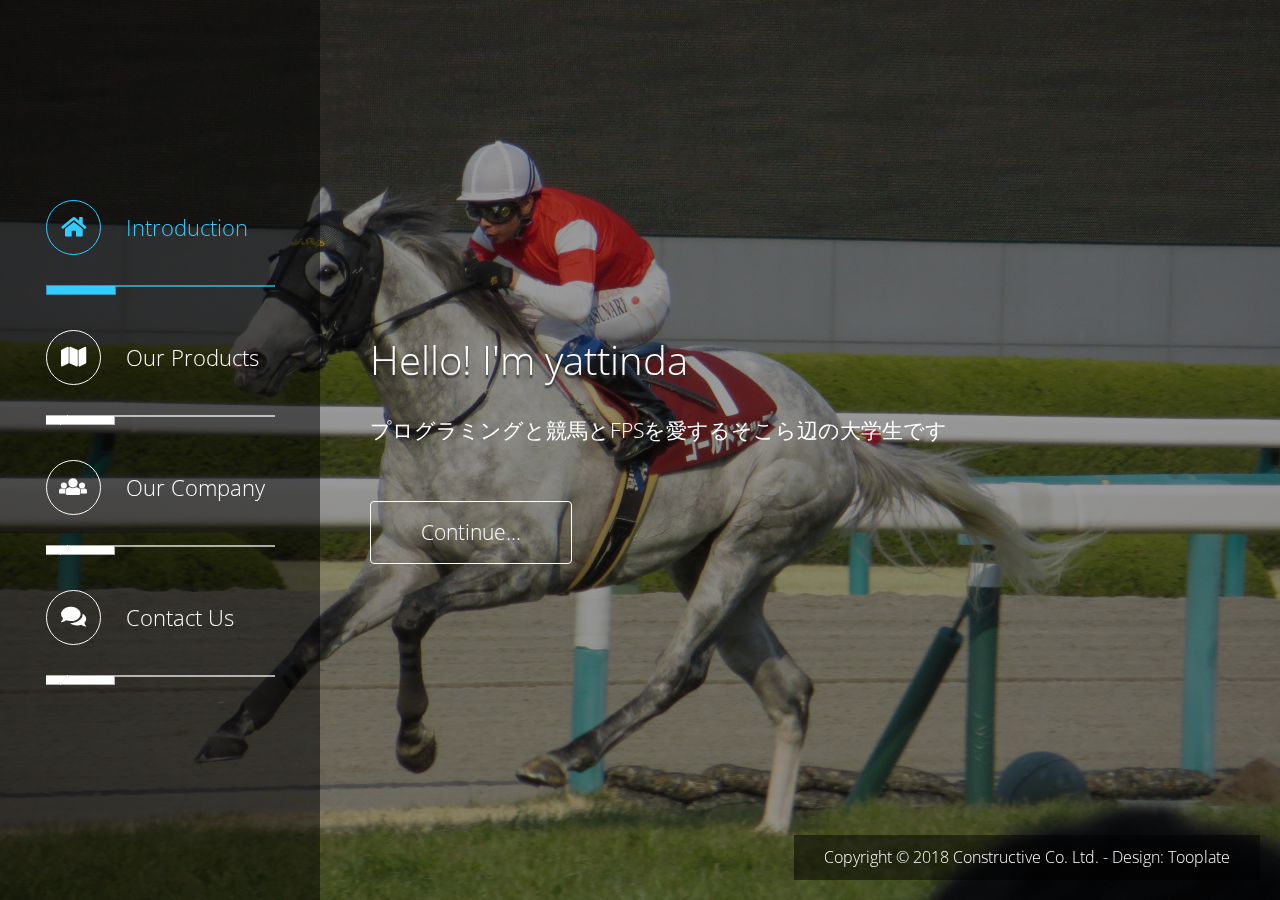
==== index.html @ 516a242e "Create toppage" ====
<!DOCTYPE html>
<html>
<head>
	<meta charset="utf-8">
	<meta http-equiv="X-UA-Compatible" content="IE=edge">
	<meta name="viewport" content="width=device-width, initial-scale=1">

	<title>Constructive HTML Template</title>
<!--

Template 2102 Constructive

http://www.tooplate.com/view/2102-constructive

-->
	<link rel="stylesheet" href="https://fonts.googleapis.com/css?family=Open+Sans:300,400">  <!-- Google web font "Open Sans" -->
	<link rel="stylesheet" href="css/fontawesome-all.min.css">
	<link rel="stylesheet" href="css/bootstrap.min.css">
	<link rel="stylesheet" type="text/css" href="css/magnific-popup.css"/>
	<link rel="stylesheet" type="text/css" href="slick/slick.css"/>
	<link rel="stylesheet" type="text/css" href="slick/slick-theme.css"/>
	<link rel="stylesheet" href="css/tooplate-style.css">

	<script>
		var renderPage = true;

	if(navigator.userAgent.indexOf('MSIE')!==-1
		|| navigator.appVersion.indexOf('Trident/') > 0){
   		/* Microsoft Internet Explorer detected in. */
   		alert("Please view this in a modern browser such as Chrome or Microsoft Edge.");
   		renderPage = false;
	}
	</script>
</head>

<body>
	<!-- Loader -->
	<div id="loader-wrapper">
		<div id="loader"></div>
		<div class="loader-section section-left"></div>
		<div class="loader-section section-right"></div>
	</div>

	<!-- Page Content -->
	<div class="container-fluid tm-main">
		<div class="row tm-main-row">

			<!-- Sidebar -->
			<div id="tmSideBar" class="col-xl-3 col-lg-4 col-md-12 col-sm-12 sidebar">

				<button id="tmMainNavToggle" class="menu-icon">&#9776;</button>

				<div class="inner">
					<nav id="tmMainNav" class="tm-main-nav">
						<ul>
							<li>
								<a href="#intro" id="tmNavLink1" class="scrolly active" data-bg-img="GoldShip.jpg" data-page="#tm-section-1">
									<i class="fas fa-home tm-nav-fa-icon"></i>
									<span>Introduction</span>
								</a>
							</li>
							<li>
								<a href="#products" id="tmNavLink2" class="scrolly" data-bg-img="constructive_bg_02.jpg" data-page="#tm-section-2" data-page-type="carousel">
									<i class="fas fa-map tm-nav-fa-icon"></i>
									<span>Our Products</span>
								</a>
							</li>
							<li>
								<a href="#company" class="scrolly" data-bg-img="constructive_bg_03.jpg" data-page="#tm-section-3">
									<i class="fas fa-users tm-nav-fa-icon"></i>
									<span>Our Company</span>
								</a>
							</li>
							<li>
								<a href="#contact" class="scrolly" data-bg-img="constructive_bg_04.jpg" data-page="#tm-section-4">
									<i class="fas fa-comments tm-nav-fa-icon"></i>
									<span>Contact Us</span>
								</a>
							</li>
						</ul>
					</nav>
				</div>
			</div>

			<div class="col-xl-9 col-lg-8 col-md-12 col-sm-12 tm-content">

					<!-- section 1 -->
					<section id="tm-section-1" class="tm-section">
						<div class="ml-auto">
							<header class="mb-4"><h1 class="tm-text-shadow">Hello! I'm yattinda</h1></header>
							<p class="mb-5 tm-font-big">プログラミングと競馬とFPSを愛するそこら辺の大学生です<br></p>
							<a href="#" class="btn tm-btn tm-font-big" data-nav-link="#tmNavLink2">Continue...</a>
							<!-- data-nav-link holds the ID of nav item, which means this link should behave the same as that nav item  -->
						</div>
					</section>

					<!-- section 2 -->
					<section id="tm-section-2" class="tm-section tm-section-carousel">
						<div>
							<header class="mb-4"><h2 class="tm-text-shadow">Our Products</h2></header>
							<div class="tm-img-container">
								<div class="tm-img-slider">
									<a href="img/gallery-img-01.jpg" class="tm-slider-img"><img src="img/gallery-img-01-tn.jpg" alt="Image" class="img-fluid"></a>
									<a href="img/gallery-img-02.jpg" class="tm-slider-img"><img src="img/gallery-img-02-tn.jpg" alt="Image" class="img-fluid"></a>
									<a href="img/gallery-img-03.jpg" class="tm-slider-img"><img src="img/gallery-img-03-tn.jpg" alt="Image" class="img-fluid"></a>
									<a href="img/gallery-img-04.jpg" class="tm-slider-img"><img src="img/gallery-img-04-tn.jpg" alt="Image" class="img-fluid"></a>
									<a href="img/gallery-img-05.jpg" class="tm-slider-img"><img src="img/gallery-img-05-tn.jpg" alt="Image" class="img-fluid"></a>
									<a href="img/gallery-img-06.jpg" class="tm-slider-img"><img src="img/gallery-img-06-tn.jpg" alt="Image" class="img-fluid"></a>
								</div>
							</div>
						</div>
					</section>

					<!-- section 3 -->
					<section id="tm-section-3" class="tm-section">
						<div class="row mb-4">
							<header class="col-xl-12"><h2 class="tm-text-shadow">Our Company</h2></header>
						</div>
						<div class="row">
							<div class="col-sm-12 col-md-6 col-lg-12 col-xl-6 mb-4">
								<div class="media tm-bg-transparent-black tm-border-white">
									<i class="fab fa-apple tm-icon-circled tm-icon-media"></i>
									<div class="media-body">
										<h3>HTML Templates</h3>
										<p>We provide a variety of templates for you at no cost. Please spread a word about <a href="https://plus.google.com/+tooplate" target="_parent">Tooplate</a> website. Thank you.</p>
									</div>
								</div>
							</div>
							<div class="col-sm-12 col-md-6 col-lg-12 col-xl-6 mb-4">
								<div class="media tm-bg-transparent-black tm-border-white">
									<i class="fas fa-map-pin mr-4 tm-icon-circled tm-icon-media"></i>
									<div class="media-body">
										<h3>Free Images</h3>
										<p>Photos by <a href="https://unsplash.com" target="_blank">Unsplash.com</a> website, ac ornare arcu finibus sed. Aenean ultrices nisi sit amet facilisis viverra.</p>
									</div>
								</div>
							</div>
							<div class="col-sm-12 col-md-6 col-lg-12 col-xl-6 mb-4">
								<div class="media tm-bg-transparent-black tm-border-white">
									<i class="fab fa-fly mr-4 tm-icon-circled tm-icon-media"></i>
									<div class="media-body">
										<h3>Phasellus eleifend</h3>
										<p>Phasellus feugiat scelerisque sapien, ac ornare arcu finibus sed. Aenean ultrices nisi sit amet facilisis viverra.</p>
									</div>
								</div>
							</div>
							<div class="col-sm-12 col-md-6 col-lg-12 col-xl-6 mb-4">
								<div class="media tm-bg-transparent-black tm-border-white">
									<i class="fab fa-linode mr-4 tm-icon-circled tm-icon-media"></i>
									<div class="media-body">
										<h3>Phasellus eleifend</h3>
										<p>Phasellus feugiat scelerisque sapien, ac ornare arcu finibus sed. Aenean ultrices nisi sit amet facilisis viverra.</p>
									</div>
								</div>
							</div>
						</div>
					</section>

					<!-- section 4 -->
					<section id="tm-section-4" class="tm-section">
						<div class="tm-bg-transparent-black tm-contact-box-pad">
							<div class="row mb-4">
								<div class="col-sm-12">
									<header><h2 class="tm-text-shadow">Contact Us</h2></header>
								</div>
							</div>
							<div class="row tm-page-4-content">
								<div class="col-md-6 col-sm-12 tm-contact-col">
									<div class="contact_message">
										<form action="#contact" method="post" class="contact-form">
											<div class="form-group">
												<input type="text" id="contact_name" name="contact_name" class="form-control" placeholder="Name" required>
											</div>
											<div class="form-group">
												<input type="email" id="contact_email" name="contact_email" class="form-control" placeholder="Email" required>
											</div>
											<div class="form-group">
												<textarea id="contact_message" name="contact_message" class="form-control" rows="9" placeholder="Message" required></textarea>
											</div>
											<button type="submit" class="btn tm-btn-submit tm-btn ml-auto">Submit</button>
										</form>
									</div>
								</div>
								<div class="col-md-6 col-sm-12 tm-contact-col">
									<div class="tm-address-box">
										<p>Aliquam interdum, nisl sedd faucibus tempor, massa velit laoreet ipsum, et faucibus sapien magna at enim. Suspendisse a dictum tortor.</p>
										<p>Curabitur venenatis leo in augue convallis, vulputate sollicitudin ex maximus.</p>
										<address>
											120-240 Aliquam nec neque augue<br>
											Suspendisse tincidunt nunc,<br>
											vitae sagis justo 11000
										</address>
									</div>
								</div>
							</div>
						</div>
					</section>
				</div>	<!-- .tm-content -->
				<footer class="footer-link">
					<p class="tm-copyright-text">Copyright &copy; 2018 Constructive Co. Ltd.

                    - Design: Tooplate</p>
				</footer>
			</div>	<!-- row -->
		</div>
		<div id="preload-01"></div>
		<div id="preload-02"></div>
		<div id="preload-03"></div>
		<div id="preload-04"></div>

		<script type="text/javascript" src="js/jquery-3.2.1.min.js"></script>
		<script type="text/javascript" src="js/jquery.magnific-popup.min.js"></script>
		<script type="text/javascript" src="js/jquery.backstretch.min.js"></script>
		<script type="text/javascript" src="slick/slick.min.js"></script> <!-- Slick Carousel -->

		<script>

		var sidebarVisible = false;
		var currentPageID = "#tm-section-1";

		// Setup Carousel
		function setupCarousel() {

			// If current page isn't Carousel page, don't do anything.
			if($('#tm-section-2').css('display') == "none") {
			}
			else {	// If current page is Carousel page, set up the Carousel.

				var slider = $('.tm-img-slider');
				var windowWidth = $(window).width();

				if (slider.hasClass('slick-initialized')) {
					slider.slick('destroy');
				}

				if(windowWidth < 640) {
					slider.slick({
	              		dots: true,
	              		infinite: false,
	              		slidesToShow: 1,
	              		slidesToScroll: 1
	              	});
				}
				else if(windowWidth < 992) {
					slider.slick({
	              		dots: true,
	              		infinite: false,
	              		slidesToShow: 2,
	              		slidesToScroll: 1
	              	});
				}
				else {
					// Slick carousel
	              	slider.slick({
	              		dots: true,
	              		infinite: false,
	              		slidesToShow: 3,
	              		slidesToScroll: 2
	              	});
				}

				// Init Magnific Popup
				$('.tm-img-slider').magnificPopup({
				  delegate: 'a', // child items selector, by clicking on it popup will open
				  type: 'image',
				  gallery: {enabled:true}
				  // other options
				});
      		}
  		}

  		// Setup Nav
  		function setupNav() {
  			// Add Event Listener to each Nav item
	     	$(".tm-main-nav a").click(function(e){
	     		e.preventDefault();

		    	var currentNavItem = $(this);
		    	changePage(currentNavItem);

		    	setupCarousel();
		    	setupFooter();

		    	// Hide the nav on mobile
		    	$("#tmSideBar").removeClass("show");
		    });
  		}

  		function changePage(currentNavItem) {
  			// Update Nav items
  			$(".tm-main-nav a").removeClass("active");
     		currentNavItem.addClass("active");

	    	$(currentPageID).hide();

	    	// Show current page
	    	currentPageID = currentNavItem.data("page");
	    	$(currentPageID).fadeIn(1000);

	    	// Change background image
	    	var bgImg = currentNavItem.data("bgImg");
	    	$.backstretch("img/" + bgImg);
  		}

  		// Setup Nav Toggle Button
  		function setupNavToggle() {

			$("#tmMainNavToggle").on("click", function(){
				$(".sidebar").toggleClass("show");
			});
  		}

  		// If there is enough room, stick the footer at the bottom of page content.
  		// If not, place it after the page content
  		function setupFooter() {

  			var padding = 100;
  			var footerPadding = 40;
  			var mainContent = $("section"+currentPageID);
  			var mainContentHeight = mainContent.outerHeight(true);
  			var footer = $(".footer-link");
  			var footerHeight = footer.outerHeight(true);
  			var totalPageHeight = mainContentHeight + footerHeight + footerPadding + padding;
  			var windowHeight = $(window).height();

  			if(totalPageHeight > windowHeight){
  				$(".tm-content").css("margin-bottom", footerHeight + footerPadding + "px");
  				footer.css("bottom", footerHeight + "px");
  			}
  			else {
  				$(".tm-content").css("margin-bottom", "0");
  				footer.css("bottom", "20px");
  			}
  		}

  		// Everything is loaded including images.
      	$(window).on("load", function(){

      		// Render the page on modern browser only.
      		if(renderPage) {
				// Remove loader
		      	$('body').addClass('loaded');

		      	// Page transition
		      	var allPages = $(".tm-section");

		      	// Handle click of "Continue", which changes to next page
		      	// The link contains data-nav-link attribute, which holds the nav item ID
		      	// Nav item ID is then used to access and trigger click on the corresponding nav item
		      	var linkToAnotherPage = $("a.tm-btn[data-nav-link]");

			    if(linkToAnotherPage != null) {

			    	linkToAnotherPage.on("click", function(){
			    		var navItemToHighlight = linkToAnotherPage.data("navLink");
			    		$("a" + navItemToHighlight).click();
			    	});
			    }

		      	// Hide all pages
		      	allPages.hide();

		      	$("#tm-section-1").fadeIn();

		     	// Set up background first page
		     	var bgImg = $("#tmNavLink1").data("bgImg");

		     	$.backstretch("img/" + bgImg, {fade: 500});

		     	// Setup Carousel, Nav, and Nav Toggle
			    setupCarousel();
			    setupNav();
			    setupNavToggle();
			    setupFooter();

			    // Resize Carousel upon window resize
			    $(window).resize(function() {
			    	setupCarousel();
			    	setupFooter();
			    });
      		}
		});

		</script>
	</body>
</html>
---- css/tooplate-style.css ----
/*

Template 2102 Constructive

http://www.tooplate.com/view/2102-constructive

*/

body {
	font-family: 'Open Sans', Helvetica, Arial, sans-serif;
	font-size: 18px;
	font-weight: 300;
    color: white;
	overflow-x: hidden;
    min-height: 100vh;
    height: 100%;
    position: relative;
    background: #222222;
}

#preload-01 { background: url(../img/constructive_bg_01.jpg) no-repeat -9999px -9999px; }
#preload-02 { background: url(../img/constructive_bg_02.jpg) no-repeat -9999px -9999px; }
#preload-03 { background: url(../img/constructive_bg_03.jpg) no-repeat -9999px -9999px; }
#preload-04 { background: url(../img/constructive_bg_04.jpg) no-repeat -9999px -9999px; }

ul { margin: 0; padding: 0; }

a, button { transition: all 0.3s ease; }
button:focus { outline: none; }
a:focus {
	text-decoration: none;
	outline: none;
}

a {	color: #FFF;  }

a:hover { color: #FF0; }

h1,h2,h3 { font-weight: 300; }

p {
    font-size: 1rem;
    line-height: 2.2;
}

p:last-child { margin-bottom: 0; }

.tm-bg-transparent-black {
    background-color: rgba(0,0,0,0.25);
    padding: 30px;
}

.tm-contact-box-pad { padding: 60px 55px; }
.tm-border-white { border: 1px solid white; }
.media { align-items: center; }

.tm-icon-circled {
    font-size: 3rem;
    border-radius: 50%;
    border: 1px solid white;
    padding: 8px;
    display: -webkit-box;
    display: -ms-flexbox;
    display: flex;
    -webkit-box-align: center;
    -ms-flex-align: center;
            align-items: center;
    -webkit-box-pack: center;
    -ms-flex-pack: center;
            justify-content: center;
    width: 100px;
    height: 100px;
}

.tm-font-big { font-size: 1.3rem; }

.row {
	display: -ms-flexbox;
	display: flex;
	-ms-flex-wrap: wrap;
	flex-wrap: wrap;
	margin-right: auto;
	margin-left: auto;
}

.tm-main {
    height: 100%;
    min-height: 100vh;
    padding: 0;
}

.tm-main-row {
  height: 100%;
  min-height: 100vh;
  position: relative;
}

#tmMainNavToggle { display: none; }

.sidebar {
    display: -webkit-box;
    display: -ms-flexbox;
    display: flex;
    -webkit-box-align: center;
    -ms-flex-align: center;
            align-items: center;
    -webkit-box-pack: center;
    -ms-flex-pack: center;
            justify-content: center;
    padding: 60px 50px;
    cursor: default;
    z-index: 100;
    background: rgba(0,0,0,0.5);
    color: white;
    z-index: 1000;
}

.tm-content {
    display: -webkit-box;
    display: -ms-flexbox;
    display: flex;
    -ms-flex-item-align: stretch;
        align-self: stretch;
    -webkit-box-align: center;
    -ms-flex-align: center;
            align-items: center;
    padding: 50px 10%;
    width: 100%;
    position: relative;
}

.tm-nav-fa-icon {
    width: 55px;
    height: 55px;
    border-radius: 50%;
    border: 1px solid white;
    padding: 8px;
    display: -webkit-box;
    display: -ms-flexbox;
    display: flex;
    -webkit-box-align: center;
    -ms-flex-align: center;
    align-items: center;
    -webkit-box-pack: center;
    -ms-flex-pack: center;
    justify-content: center;
    margin-right: 35px;
}

.tm-main-nav { font-size: 1.6rem; }
.tm-main-nav li { list-style: none; }
.tm-main-nav a {
    background-image: url(../img/nav-item.png);
    background-repeat: no-repeat;
    background-position: left bottom;
    color: white;
    display: -webkit-box;
    display: -ms-flexbox;
    display: flex;
    -webkit-box-align: center;
    -ms-flex-align: center;
            align-items: center;
    margin: 20px 0 40px 0;
    padding-bottom: 40px;
    padding-right: 80px;
}

.tm-main-nav a:hover,
.tm-main-nav a:focus,
.tm-main-nav a.active {
    background-image: url(../img/nav-item-highlight.png);
    color: #33ccff;
    text-decoration: none;
}

.tm-main-nav a:hover .tm-nav-fa-icon,
.tm-main-nav a:focus .tm-nav-fa-icon,
.tm-main-nav a.active .tm-nav-fa-icon {
    border-color: #33ccff;
}

.fa-menu {
	width: 50px;
	height: 50px;
}

.tm-btn {
    padding: 15px 50px;
    font-size: 1.3rem;
    font-weight: 300;
    background: transparent;
    border-color: white;
    color: white;
    cursor: pointer;
}

.tm-btn:hover,
.tm-btn:focus {
    color: #33ccff;
    border-color: #33ccff;
}

.tm-btn-submit {
    border-radius: 0;
    display: block;
    padding: 15px 43px;
}

.slick-dots { bottom: -45px; }
.slick-dots li button:before { font-size: 20px; }
.slick-slide { margin: 0 10px; }
.slick-list { margin: 0 -10px; }
.tm-text-shadow { text-shadow: 0px 3px 2px rgba(50, 50, 50, 1); }

.tm-section {
    max-width: 100%;
    width: auto;
    background: transparent;
}

.col-md-6.tm-contact-col { margin-bottom: 0; }

.tm-img-slider { max-width: 940px; }
#tm-section-1 {
	max-width: 700px;
 }

.tm-icon-media {
  margin-right: 1.5rem;
  margin-bottom: 0;
}

address { font-size: 1rem; }
.form-control {
    background: transparent;
    border-color: white;
    color: white;
    font-weight: 300;
    border-radius: 0;
    padding: 15px;
}

.form-control:focus {
    background: transparent;
    color: white;
    border-color: #33ccff;
    box-shadow: none;
}

::-webkit-input-placeholder {
    color: rgba(255, 255, 255, 1) !important;
    opacity: 1.0;
}

:-moz-placeholder {
    color: rgba(255, 255, 255, 1) !important;
    opacity: 1.0;
}

::-moz-placeholder {
    color: rgba(255, 255, 255, 1) !important;
    opacity: 1.0;
}

:-ms-input-placeholder {
    color: rgba(255, 255, 255, 1) !important;
    opacity: 1.0;
}

.footer-link {
    position: absolute;
    bottom: 20px;
    right: 20px;
    margin-left: 20px;
    color: white;
    text-align:right;
    width:100%;
    z-index: 999;
}

.footer-link.relative { position: relative; }

.tm-copyright-text {
    display: inline-block;
    padding: 5px 30px;
    background-color: rgba(0,0,0,0.5);
}

footer a { color: white; }

@media (max-width: 1800px) {
  .tm-section { margin-right: auto; }
}

@media (max-width: 1724px) {
  .tm-nav-fa-icon { margin-right: 25px; }

  .tm-main-nav a {
    margin: 20px 0 35px 0;
    padding-right: 10px;
  }

  .tm-content { padding: 50px 5%; }
}

@media (max-width: 1400px) {

    .tm-main-nav { font-size: 1.4rem; }
    .tm-main-nav a { padding-right: 10px; }
    .tm-nav-fa-icon { margin-right: 25px; }

    .sidebar {
      padding: 60px 30px;
    }
}

@media (max-width: 1340px) {
  .tm-content {
    padding: 50px;
    margin: 0 auto;
  }
}

@media (max-width: 1199px) {
  .col-md-6.tm-contact-col {
      -ms-flex: 0 0 100%;
      flex: 0 0 100%;
      max-width: 100%;
      margin-bottom: 30px;
  }
}

@media (max-width: 991px) {

    /*  Nav toggle
        https://www.youtube.com/watch?v=uyT3NSHhke8
    */

    .tm-main-row { position: relative; }

    #tmMainNavToggle {
        display: block;
        position: absolute;
        right: -60px;
        top: 0;
    }

    .menu-icon {
        padding: 10px 15px;
        background: #000000c4;
        border: 1px solid;
        color: #33ccff;
        cursor: pointer;
        margin-top: 4px;
        margin-left: 4px;
        border-radius: 5px;
        width: 60px;
        height: 50px;
        z-index: 1001;
    }

    #tmSideBar {
        width: 300px;
        position: absolute;
        min-height: 100vh;
        height: auto;
        left: -300px;
        transition: all .3s ease-in-out;
        -webkit-transition: all .3s ease-in-out;
        -moz-transition: all .3s ease-in-out;
        -ms-transition: all .3s ease-in-out;
        -o-transition: all .3s ease-in-out;
    }

    #tmSideBar.show { left: 0; }

    .sidebar {
        background: rgba(0,0,0,0.9);
        padding: 20px;
    }

    .tm-main-nav a {
      padding-bottom: 20px;
      margin: 20px 0 25px 0;
    }

    .tm-section { margin-left: auto; }

    .tm-section-carousel {
      max-width: 620px;
      width: 100%;
    }
}

@media (max-width: 767px) {
  .tm-content { padding: 50px 30px; }
}

@media (max-width: 640px) {
  .tm-section-carousel {
    max-width: 300px;
    padding-bottom: 50px;
  }
}

@media (max-width: 600px) {
    .tm-contact-box-pad { padding: 30px 25px; }

    .footer-link {
      margin: 0 auto;
      width: 90%;
    }
}

@media (max-width: 500px), (max-width: 809px) and (min-width: 767px) {
  .media { flex-direction: column; }
  .tm-icon-media {
    margin-right: 0;
    margin-bottom: 1.5rem;
  }
}

/* Loader */

#loader-wrapper {
    position: fixed;
    top: 0;
    left: 0;
    width: 100%;
    height: 100%;
    z-index: 2000;
}
#loader {
    display: block;
    position: relative;
    left: 50%;
    top: 50%;
    width: 150px;
    height: 150px;
    margin: -75px 0 0 -75px;
    border-radius: 50%;
    border: 3px solid transparent;
    border-top-color: #3498db;

    -webkit-animation: spin 2s linear infinite; /* Chrome, Opera 15+, Safari 5+ */
    animation: spin 2s linear infinite; /* Chrome, Firefox 16+, IE 10+, Opera */

    z-index: 1001;
}

#loader:before {
    content: "";
    position: absolute;
    top: 5px;
    left: 5px;
    right: 5px;
    bottom: 5px;
    border-radius: 50%;
    border: 3px solid transparent;
    border-top-color: #e74c3c;

    -webkit-animation: spin 3s linear infinite; /* Chrome, Opera 15+, Safari 5+ */
    animation: spin 3s linear infinite; /* Chrome, Firefox 16+, IE 10+, Opera */
}

#loader:after {
    content: "";
    position: absolute;
    top: 15px;
    left: 15px;
    right: 15px;
    bottom: 15px;
    border-radius: 50%;
    border: 3px solid transparent;
    border-top-color: #f9c922;

    -webkit-animation: spin 1.5s linear infinite; /* Chrome, Opera 15+, Safari 5+ */
      animation: spin 1.5s linear infinite; /* Chrome, Firefox 16+, IE 10+, Opera */
}

@-webkit-keyframes spin {
    0%   {
        -webkit-transform: rotate(0deg);  /* Chrome, Opera 15+, Safari 3.1+ */
        -ms-transform: rotate(0deg);  /* IE 9 */
        transform: rotate(0deg);  /* Firefox 16+, IE 10+, Opera */
    }
    100% {
        -webkit-transform: rotate(360deg);  /* Chrome, Opera 15+, Safari 3.1+ */
        -ms-transform: rotate(360deg);  /* IE 9 */
        transform: rotate(360deg);  /* Firefox 16+, IE 10+, Opera */
    }
}
@keyframes spin {
    0%   {
        -webkit-transform: rotate(0deg);  /* Chrome, Opera 15+, Safari 3.1+ */
        -ms-transform: rotate(0deg);  /* IE 9 */
        transform: rotate(0deg);  /* Firefox 16+, IE 10+, Opera */
    }
    100% {
        -webkit-transform: rotate(360deg);  /* Chrome, Opera 15+, Safari 3.1+ */
        -ms-transform: rotate(360deg);  /* IE 9 */
        transform: rotate(360deg);  /* Firefox 16+, IE 10+, Opera */
    }
}

#loader-wrapper .loader-section {
    position: fixed;
    top: 0;
    width: 51%;
    height: 100%;
    background: #222222;
    z-index: 1000;
    -webkit-transform: translateX(0);  /* Chrome, Opera 15+, Safari 3.1+ */
    -ms-transform: translateX(0);  /* IE 9 */
    transform: translateX(0);  /* Firefox 16+, IE 10+, Opera */
}

#loader-wrapper .loader-section.section-left {
    left: 0;
}

#loader-wrapper .loader-section.section-right {
    right: 0;
}

/* Loaded */
.loaded #loader-wrapper .loader-section.section-left {
    -webkit-transform: translateX(-100%);  /* Chrome, Opera 15+, Safari 3.1+ */
        -ms-transform: translateX(-100%);  /* IE 9 */
            transform: translateX(-100%);  /* Firefox 16+, IE 10+, Opera */

    -webkit-transition: all 0.7s 0.3s cubic-bezier(0.645, 0.045, 0.355, 1.000);
            transition: all 0.7s 0.3s cubic-bezier(0.645, 0.045, 0.355, 1.000);
}

.loaded #loader-wrapper .loader-section.section-right {
    -webkit-transform: translateX(100%);  /* Chrome, Opera 15+, Safari 3.1+ */
        -ms-transform: translateX(100%);  /* IE 9 */
            transform: translateX(100%);  /* Firefox 16+, IE 10+, Opera */

-webkit-transition: all 0.7s 0.3s cubic-bezier(0.645, 0.045, 0.355, 1.000);
    transition: all 0.7s 0.3s cubic-bezier(0.645, 0.045, 0.355, 1.000);
}

.loaded #loader {
    opacity: 0;
    -webkit-transition: all 0.3s ease-out;
            transition: all 0.3s ease-out;
}
.loaded #loader-wrapper {
    visibility: hidden;

    -webkit-transform: translateY(-100%);  /* Chrome, Opera 15+, Safari 3.1+ */
        -ms-transform: translateY(-100%);  /* IE 9 */
            transform: translateY(-100%);  /* Firefox 16+, IE 10+, Opera */

    -webkit-transition: all 0.3s 1s ease-out;
            transition: all 0.3s 1s ease-out;
}

/* JavaScript Turned Off */
.no-js #loader-wrapper {
    display: none;
}
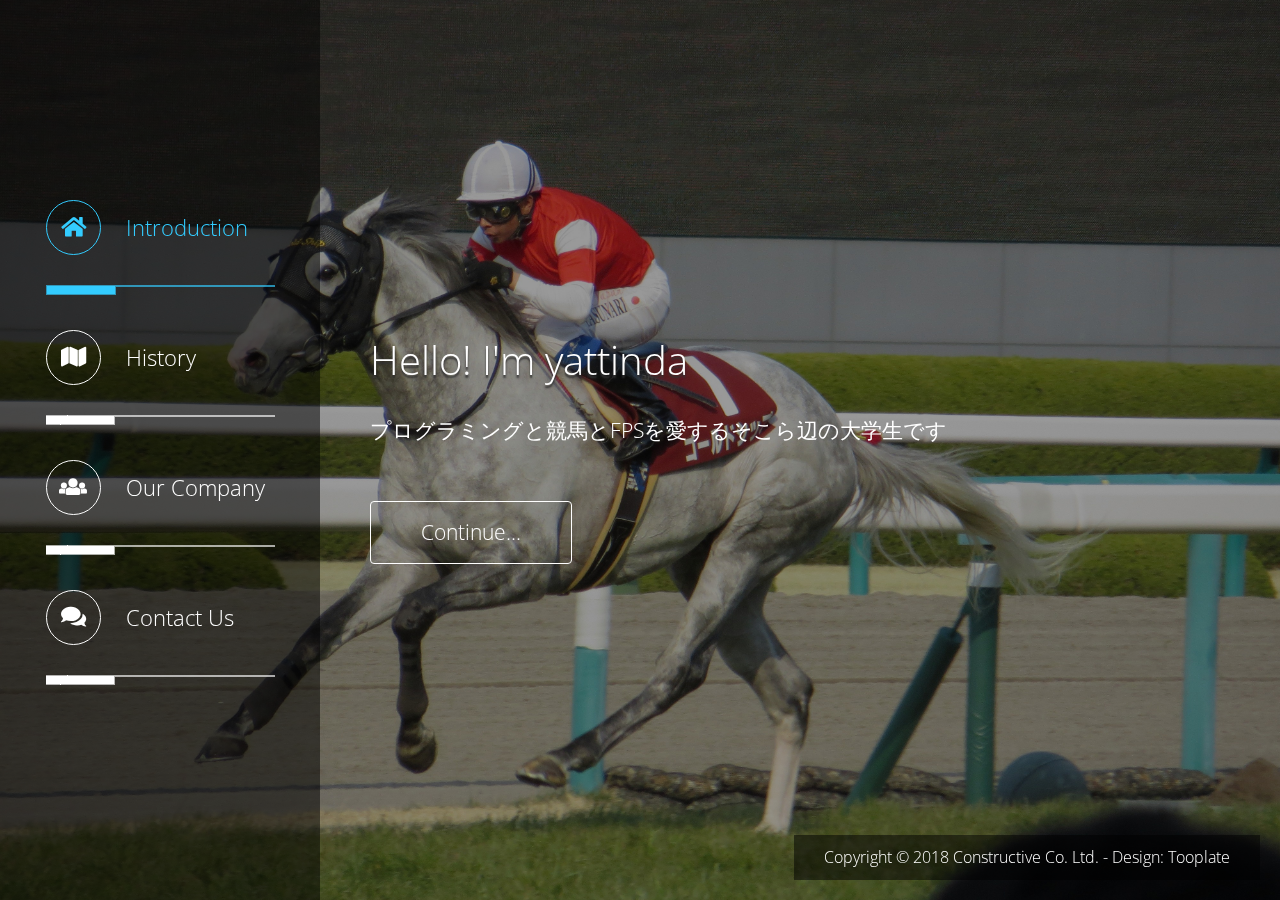
==== commit e0efe3f7: "Trackpaint & CORGI" ====
--- a/index.html
+++ b/index.html
@@ -62,7 +62,7 @@
 							<li>
 								<a href="#products" id="tmNavLink2" class="scrolly" data-bg-img="constructive_bg_02.jpg" data-page="#tm-section-2" data-page-type="carousel">
 									<i class="fas fa-map tm-nav-fa-icon"></i>
-									<span>Our Products</span>
+									<span>History</span>
 								</a>
 							</li>
 							<li>
@@ -95,9 +95,59 @@
 					</section>
 
 					<!-- section 2 -->
-					<section id="tm-section-2" class="tm-section tm-section-carousel">
+					<section id="tm-section-2" class="tm-section">
+						<div class="row mb-4">
+							<header class="col-xl-12"><h2 class="tm-text-shadow">History</h2></header>
+						</div>
+						<div class="row">
+							<div class="col-sm-12 col-md-6 col-lg-12 col-xl-6 mb-4">
+								<div class="media tm-bg-transparent-black tm-border-white">
+									<!-- <i class="fab fa-apple tm-icon-circled tm-icon-media"></i> -->
+									<div class="media-body">
+										<h3>TrackPaint</h3>
+										<p><a href="https://hackz.team/" target="_parent">ハックツ</a>主催 VSハッカソン杯でMVP受賞<br>
+											<a href="https://play.google.com/store/apps/details?id=com.TrackPaint.app" target="_parent">GooglePlay</a>
+											にリリース<br>
+											言語:Flutter
+										</p>
+									</div>
+								</div>
+							</div>
+							<div class="col-sm-12 col-md-6 col-lg-12 col-xl-6 mb-4">
+								<div class="media tm-bg-transparent-black tm-border-white">
+									<!-- <i class="fas fa-map-pin mr-4 tm-icon-circled tm-icon-media"></i> -->
+									<div class="media-body">
+										<h3>CORGI</h3>
+										<p><a href="https://challecara.org/" target="_blank">チャレキャラ</a>で学び研Growth賞受賞<br>
+										フレームワーク:Django</p>
+									</div>
+								</div>
+							</div>
+							<div class="col-sm-12 col-md-6 col-lg-12 col-xl-6 mb-4">
+								<div class="media tm-bg-transparent-black tm-border-white">
+									<i class="fab fa-fly mr-4 tm-icon-circled tm-icon-media"></i>
+									<div class="media-body">
+										<h3>Phasellus eleifend</h3>
+										<p>Phasellus feugiat scelerisque sapien, ac ornare arcu finibus sed. Aenean ultrices nisi sit amet facilisis viverra.</p>
+									</div>
+								</div>
+							</div>
+							<div class="col-sm-12 col-md-6 col-lg-12 col-xl-6 mb-4">
+								<div class="media tm-bg-transparent-black tm-border-white">
+									<i class="fab fa-linode mr-4 tm-icon-circled tm-icon-media"></i>
+									<div class="media-body">
+										<h3>Phasellus eleifend</h3>
+										<p>Phasellus feugiat scelerisque sapien, ac ornare arcu finibus sed. Aenean ultrices nisi sit amet facilisis viverra.</p>
+									</div>
+								</div>
+							</div>
+						</div>
+					</section>
+
+					<!-- section 3 -->
+					<section id="tm-section-3" class="tm-section tm-section-carousel">
 						<div>
-							<header class="mb-4"><h2 class="tm-text-shadow">Our Products</h2></header>
+							<header class="mb-4"><h2 class="tm-text-shadow">History</h2></header>
 							<div class="tm-img-container">
 								<div class="tm-img-slider">
 									<a href="img/gallery-img-01.jpg" class="tm-slider-img"><img src="img/gallery-img-01-tn.jpg" alt="Image" class="img-fluid"></a>
@@ -106,51 +156,6 @@
 									<a href="img/gallery-img-04.jpg" class="tm-slider-img"><img src="img/gallery-img-04-tn.jpg" alt="Image" class="img-fluid"></a>
 									<a href="img/gallery-img-05.jpg" class="tm-slider-img"><img src="img/gallery-img-05-tn.jpg" alt="Image" class="img-fluid"></a>
 									<a href="img/gallery-img-06.jpg" class="tm-slider-img"><img src="img/gallery-img-06-tn.jpg" alt="Image" class="img-fluid"></a>
-								</div>
-							</div>
-						</div>
-					</section>
-
-					<!-- section 3 -->
-					<section id="tm-section-3" class="tm-section">
-						<div class="row mb-4">
-							<header class="col-xl-12"><h2 class="tm-text-shadow">Our Company</h2></header>
-						</div>
-						<div class="row">
-							<div class="col-sm-12 col-md-6 col-lg-12 col-xl-6 mb-4">
-								<div class="media tm-bg-transparent-black tm-border-white">
-									<i class="fab fa-apple tm-icon-circled tm-icon-media"></i>
-									<div class="media-body">
-										<h3>HTML Templates</h3>
-										<p>We provide a variety of templates for you at no cost. Please spread a word about <a href="https://plus.google.com/+tooplate" target="_parent">Tooplate</a> website. Thank you.</p>
-									</div>
-								</div>
-							</div>
-							<div class="col-sm-12 col-md-6 col-lg-12 col-xl-6 mb-4">
-								<div class="media tm-bg-transparent-black tm-border-white">
-									<i class="fas fa-map-pin mr-4 tm-icon-circled tm-icon-media"></i>
-									<div class="media-body">
-										<h3>Free Images</h3>
-										<p>Photos by <a href="https://unsplash.com" target="_blank">Unsplash.com</a> website, ac ornare arcu finibus sed. Aenean ultrices nisi sit amet facilisis viverra.</p>
-									</div>
-								</div>
-							</div>
-							<div class="col-sm-12 col-md-6 col-lg-12 col-xl-6 mb-4">
-								<div class="media tm-bg-transparent-black tm-border-white">
-									<i class="fab fa-fly mr-4 tm-icon-circled tm-icon-media"></i>
-									<div class="media-body">
-										<h3>Phasellus eleifend</h3>
-										<p>Phasellus feugiat scelerisque sapien, ac ornare arcu finibus sed. Aenean ultrices nisi sit amet facilisis viverra.</p>
-									</div>
-								</div>
-							</div>
-							<div class="col-sm-12 col-md-6 col-lg-12 col-xl-6 mb-4">
-								<div class="media tm-bg-transparent-black tm-border-white">
-									<i class="fab fa-linode mr-4 tm-icon-circled tm-icon-media"></i>
-									<div class="media-body">
-										<h3>Phasellus eleifend</h3>
-										<p>Phasellus feugiat scelerisque sapien, ac ornare arcu finibus sed. Aenean ultrices nisi sit amet facilisis viverra.</p>
-									</div>
 								</div>
 							</div>
 						</div>
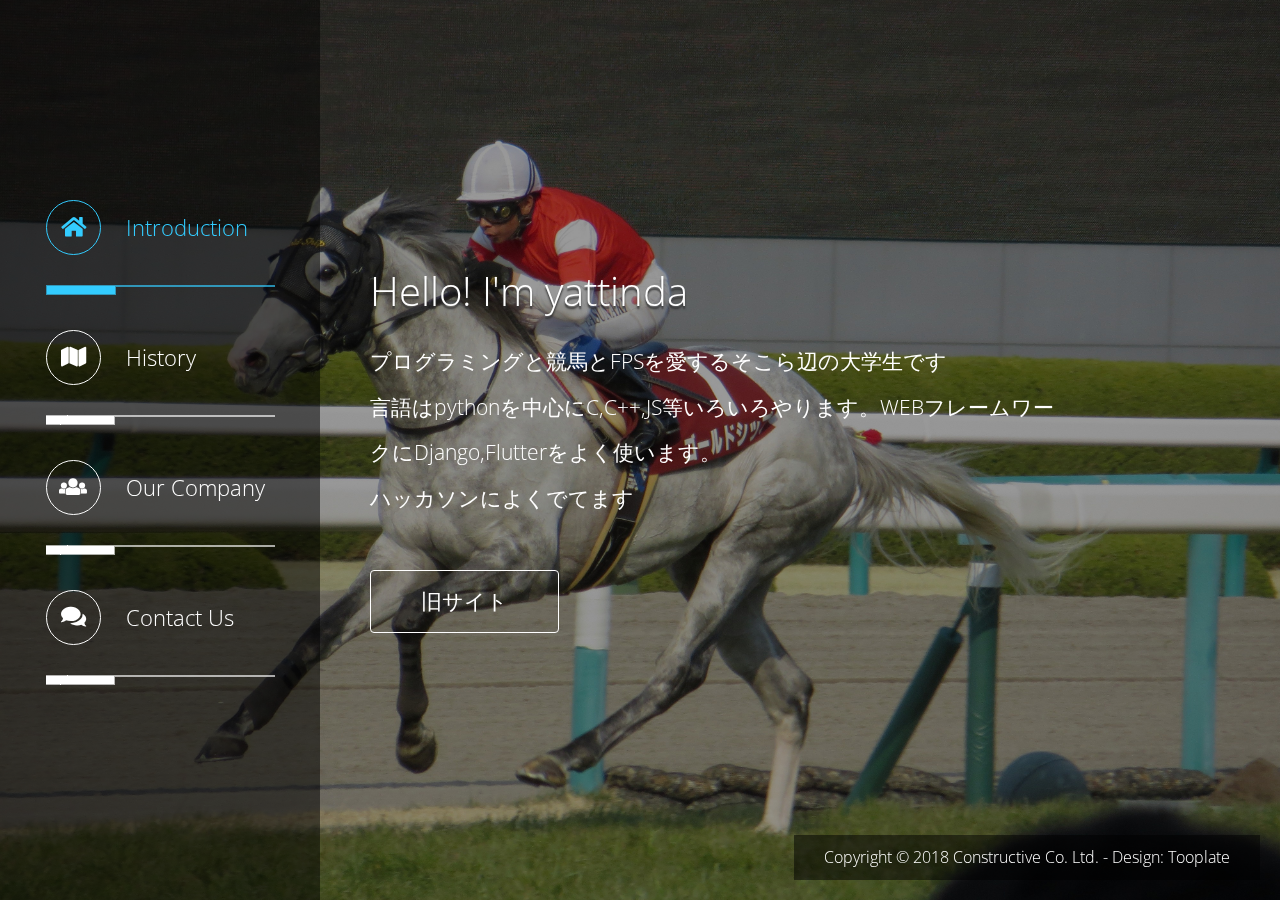
==== commit c3e8b216: "Add history" ====
--- a/index.html
+++ b/index.html
@@ -88,8 +88,10 @@
 					<section id="tm-section-1" class="tm-section">
 						<div class="ml-auto">
 							<header class="mb-4"><h1 class="tm-text-shadow">Hello! I'm yattinda</h1></header>
-							<p class="mb-5 tm-font-big">プログラミングと競馬とFPSを愛するそこら辺の大学生です<br></p>
-							<a href="#" class="btn tm-btn tm-font-big" data-nav-link="#tmNavLink2">Continue...</a>
+							<p class="mb-5 tm-font-big">プログラミングと競馬とFPSを愛するそこら辺の大学生です<br>
+							言語はpythonを中心にC,C++,JS等いろいろやります。WEBフレームワークにDjango,Flutterをよく使います。<br>
+							ハッカソンによくでてます</p>
+							<a href="oldpage/oldindex.html" class="btn tm-btn tm-font-big" data-nav-link="#tmNavLink2">旧サイト</a>
 							<!-- data-nav-link holds the ID of nav item, which means this link should behave the same as that nav item  -->
 						</div>
 					</section>
@@ -108,8 +110,7 @@
 										<p><a href="https://hackz.team/" target="_parent">ハックツ</a>主催 VSハッカソン杯でMVP受賞<br>
 											<a href="https://play.google.com/store/apps/details?id=com.TrackPaint.app" target="_parent">GooglePlay</a>
 											にリリース<br>
-											言語:Flutter
-										</p>
+											言語:Flutter</p>
 									</div>
 								</div>
 							</div>
@@ -119,22 +120,26 @@
 									<div class="media-body">
 										<h3>CORGI</h3>
 										<p><a href="https://challecara.org/" target="_blank">チャレキャラ</a>で学び研Growth賞受賞<br>
+										学生同士で相互に講義を評価できるアプリ<br>
 										フレームワーク:Django</p>
 									</div>
 								</div>
 							</div>
 							<div class="col-sm-12 col-md-6 col-lg-12 col-xl-6 mb-4">
 								<div class="media tm-bg-transparent-black tm-border-white">
-									<i class="fab fa-fly mr-4 tm-icon-circled tm-icon-media"></i>
+									<!-- <i class="fab fa-fly mr-4 tm-icon-circled tm-icon-media"></i> -->
 									<div class="media-body">
-										<h3>Phasellus eleifend</h3>
-										<p>Phasellus feugiat scelerisque sapien, ac ornare arcu finibus sed. Aenean ultrices nisi sit amet facilisis viverra.</p>
+										<h3>Augumentedpostcard</h3>
+										<p><a href="https://spajam.jp/" target="_blank">Spajam2020</a>で制作したアプリ<br>
+										スマホを介在して動く絵葉書が送れるアプリ<br>
+										言語:Flutter
+										</p>
 									</div>
 								</div>
 							</div>
 							<div class="col-sm-12 col-md-6 col-lg-12 col-xl-6 mb-4">
 								<div class="media tm-bg-transparent-black tm-border-white">
-									<i class="fab fa-linode mr-4 tm-icon-circled tm-icon-media"></i>
+									<!-- <i class="fab fa-linode mr-4 tm-icon-circled tm-icon-media"></i> -->
 									<div class="media-body">
 										<h3>Phasellus eleifend</h3>
 										<p>Phasellus feugiat scelerisque sapien, ac ornare arcu finibus sed. Aenean ultrices nisi sit amet facilisis viverra.</p>
@@ -227,7 +232,7 @@
 		function setupCarousel() {
 
 			// If current page isn't Carousel page, don't do anything.
-			if($('#tm-section-2').css('display') == "none") {
+			if($('#tm-section-3').css('display') == "none") {
 			}
 			else {	// If current page is Carousel page, set up the Carousel.
 
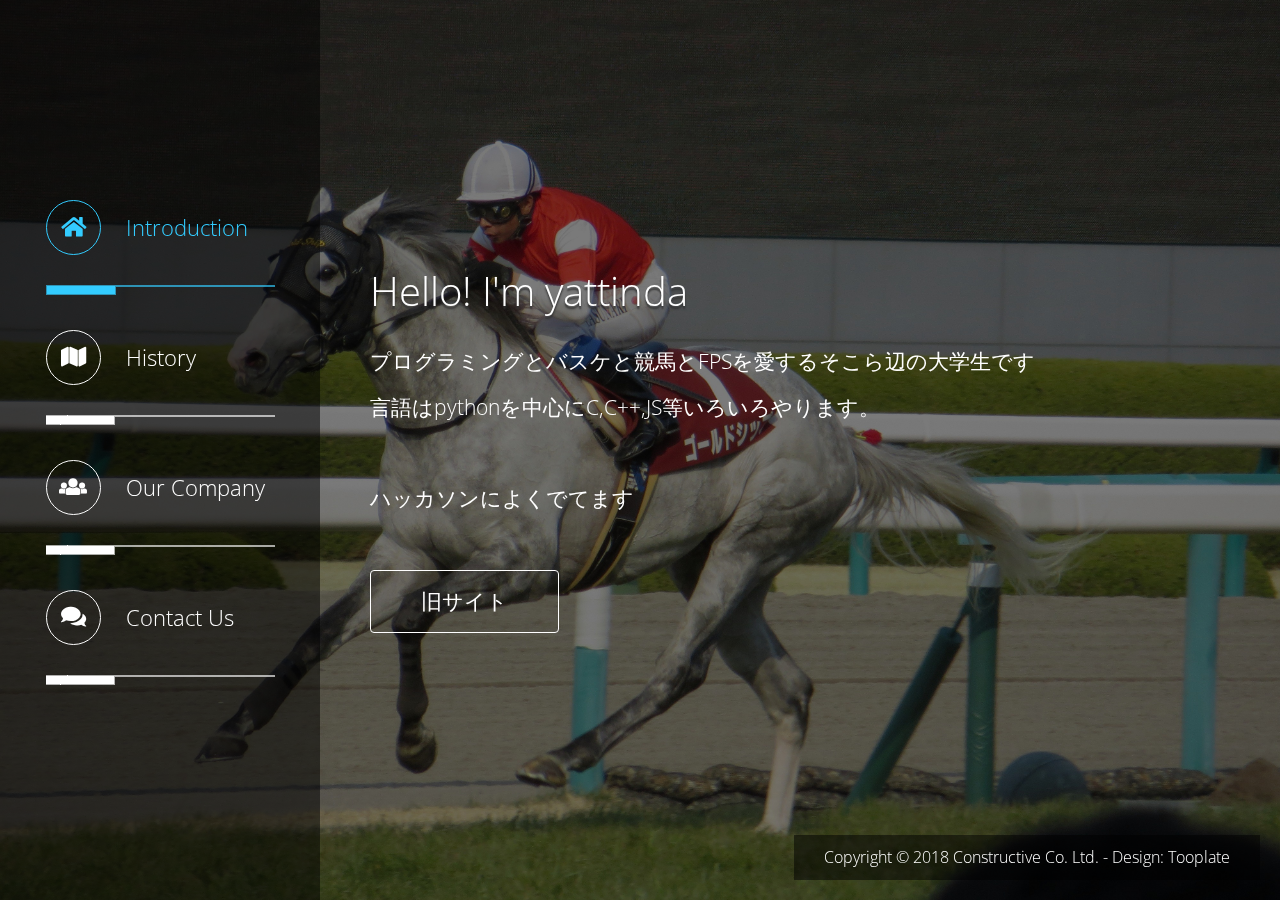
==== commit 5f5b4276: "Add bgimg to history" ====
--- a/index.html
+++ b/index.html
@@ -88,8 +88,9 @@
 					<section id="tm-section-1" class="tm-section">
 						<div class="ml-auto">
 							<header class="mb-4"><h1 class="tm-text-shadow">Hello! I'm yattinda</h1></header>
-							<p class="mb-5 tm-font-big">プログラミングと競馬とFPSを愛するそこら辺の大学生です<br>
-							言語はpythonを中心にC,C++,JS等いろいろやります。WEBフレームワークにDjango,Flutterをよく使います。<br>
+							<p class="mb-5 tm-font-big">プログラミングとバスケと競馬とFPSを愛するそこら辺の大学生です<br>
+							言語はpythonを中心にC,C++,JS等いろいろやります。<br>
+							<br>
 							ハッカソンによくでてます</p>
 							<a href="oldpage/oldindex.html" class="btn tm-btn tm-font-big" data-nav-link="#tmNavLink2">旧サイト</a>
 							<!-- data-nav-link holds the ID of nav item, which means this link should behave the same as that nav item  -->
@@ -103,24 +104,26 @@
 						</div>
 						<div class="row">
 							<div class="col-sm-12 col-md-6 col-lg-12 col-xl-6 mb-4">
-								<div class="media tm-bg-transparent-black tm-border-white">
+								<div class="media tm-bg-transparent-black tm-border-white" id="TrackPaint">
 									<!-- <i class="fab fa-apple tm-icon-circled tm-icon-media"></i> -->
 									<div class="media-body">
 										<h3>TrackPaint</h3>
 										<p><a href="https://hackz.team/" target="_parent">ハックツ</a>主催 VSハッカソン杯でMVP受賞<br>
 											<a href="https://play.google.com/store/apps/details?id=com.TrackPaint.app" target="_parent">GooglePlay</a>
 											にリリース<br>
+											ページ、Share部分を担当<br>
 											言語:Flutter</p>
 									</div>
 								</div>
 							</div>
 							<div class="col-sm-12 col-md-6 col-lg-12 col-xl-6 mb-4">
-								<div class="media tm-bg-transparent-black tm-border-white">
+								<div class="media tm-bg-transparent-black tm-border-white" id="CORGI">
 									<!-- <i class="fas fa-map-pin mr-4 tm-icon-circled tm-icon-media"></i> -->
 									<div class="media-body">
 										<h3>CORGI</h3>
 										<p><a href="https://challecara.org/" target="_blank">チャレキャラ</a>で学び研Growth賞受賞<br>
 										学生同士で相互に講義を評価できるアプリ<br>
+										バックエンドすべてを担当<br>
 										フレームワーク:Django</p>
 									</div>
 								</div>
@@ -132,6 +135,7 @@
 										<h3>Augumentedpostcard</h3>
 										<p><a href="https://spajam.jp/" target="_blank">Spajam2020</a>で制作したアプリ<br>
 										スマホを介在して動く絵葉書が送れるアプリ<br>
+										QR読み取り、動くフレームを担当<br>
 										言語:Flutter
 										</p>
 									</div>
--- a/css/tooplate-style.css
+++ b/css/tooplate-style.css
@@ -562,3 +562,14 @@
 .no-js #loader-wrapper {
     display: none;
 }
+
+
+#TrackPaint {
+	 background-image: url("../img/TrackPaint.jpg");
+	 background-size: cover;
+}
+
+#CORGI {
+	 background-image: url("../img/CORGI.jpg");
+	 background-size: cover;
+}
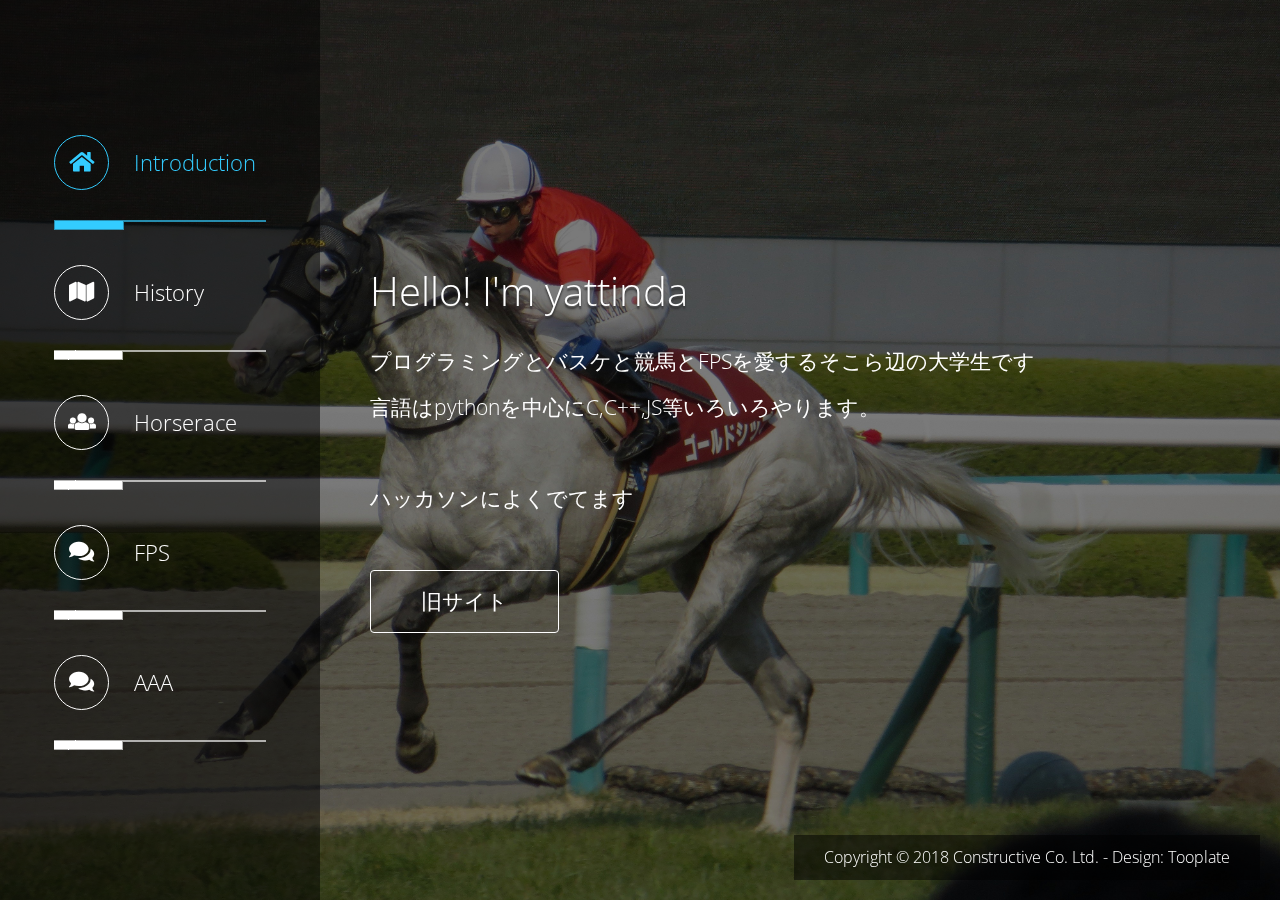
==== commit e20a13bb: "Add FPS page" ====
--- a/index.html
+++ b/index.html
@@ -60,7 +60,7 @@
 								</a>
 							</li>
 							<li>
-								<a href="#products" id="tmNavLink2" class="scrolly" data-bg-img="constructive_bg_02.jpg" data-page="#tm-section-2" data-page-type="carousel">
+								<a href="#history" id="tmNavLink2" class="scrolly" data-bg-img="constructive_bg_02.jpg" data-page="#tm-section-2" data-page-type="carousel">
 									<i class="fas fa-map tm-nav-fa-icon"></i>
 									<span>History</span>
 								</a>
@@ -68,13 +68,19 @@
 							<li>
 								<a href="#company" class="scrolly" data-bg-img="constructive_bg_03.jpg" data-page="#tm-section-3">
 									<i class="fas fa-users tm-nav-fa-icon"></i>
-									<span>Our Company</span>
+									<span>Horserace</span>
 								</a>
 							</li>
 							<li>
-								<a href="#contact" class="scrolly" data-bg-img="constructive_bg_04.jpg" data-page="#tm-section-4">
+								<a href="#FPS" class="scrolly" data-bg-img="constructive_bg_04.jpg" data-page="#tm-section-4">
 									<i class="fas fa-comments tm-nav-fa-icon"></i>
-									<span>Contact Us</span>
+									<span>FPS</span>
+								</a>
+							</li>
+							<li>
+								<a href="#contact" class="scrolly" data-bg-img="constructive_bg_04.jpg" data-page="#tm-section-5">
+									<i class="fas fa-comments tm-nav-fa-icon"></i>
+									<span>AAA</span>
 								</a>
 							</li>
 						</ul>
@@ -169,6 +175,19 @@
 							</div>
 						</div>
 					</section>
+
+					<section id="tm-section-5" class="tm-section">
+						<div class="ml-auto">
+							<header class="mb-4"><h1 class="tm-text-shadow">FPS</h1></header>
+							<p class="mb-5 tm-font-big">主にするゲーム:APEX,Valorant<br>
+							<br>
+							<br>
+							ハッカソンによくでてます</p>
+							<a href="oldpage/oldindex.html" class="btn tm-btn tm-font-big" data-nav-link="#tmNavLink2">旧サイト</a>
+							<!-- data-nav-link holds the ID of nav item, which means this link should behave the same as that nav item  -->
+						</div>
+					</section>
+
 
 					<!-- section 4 -->
 					<section id="tm-section-4" class="tm-section">
